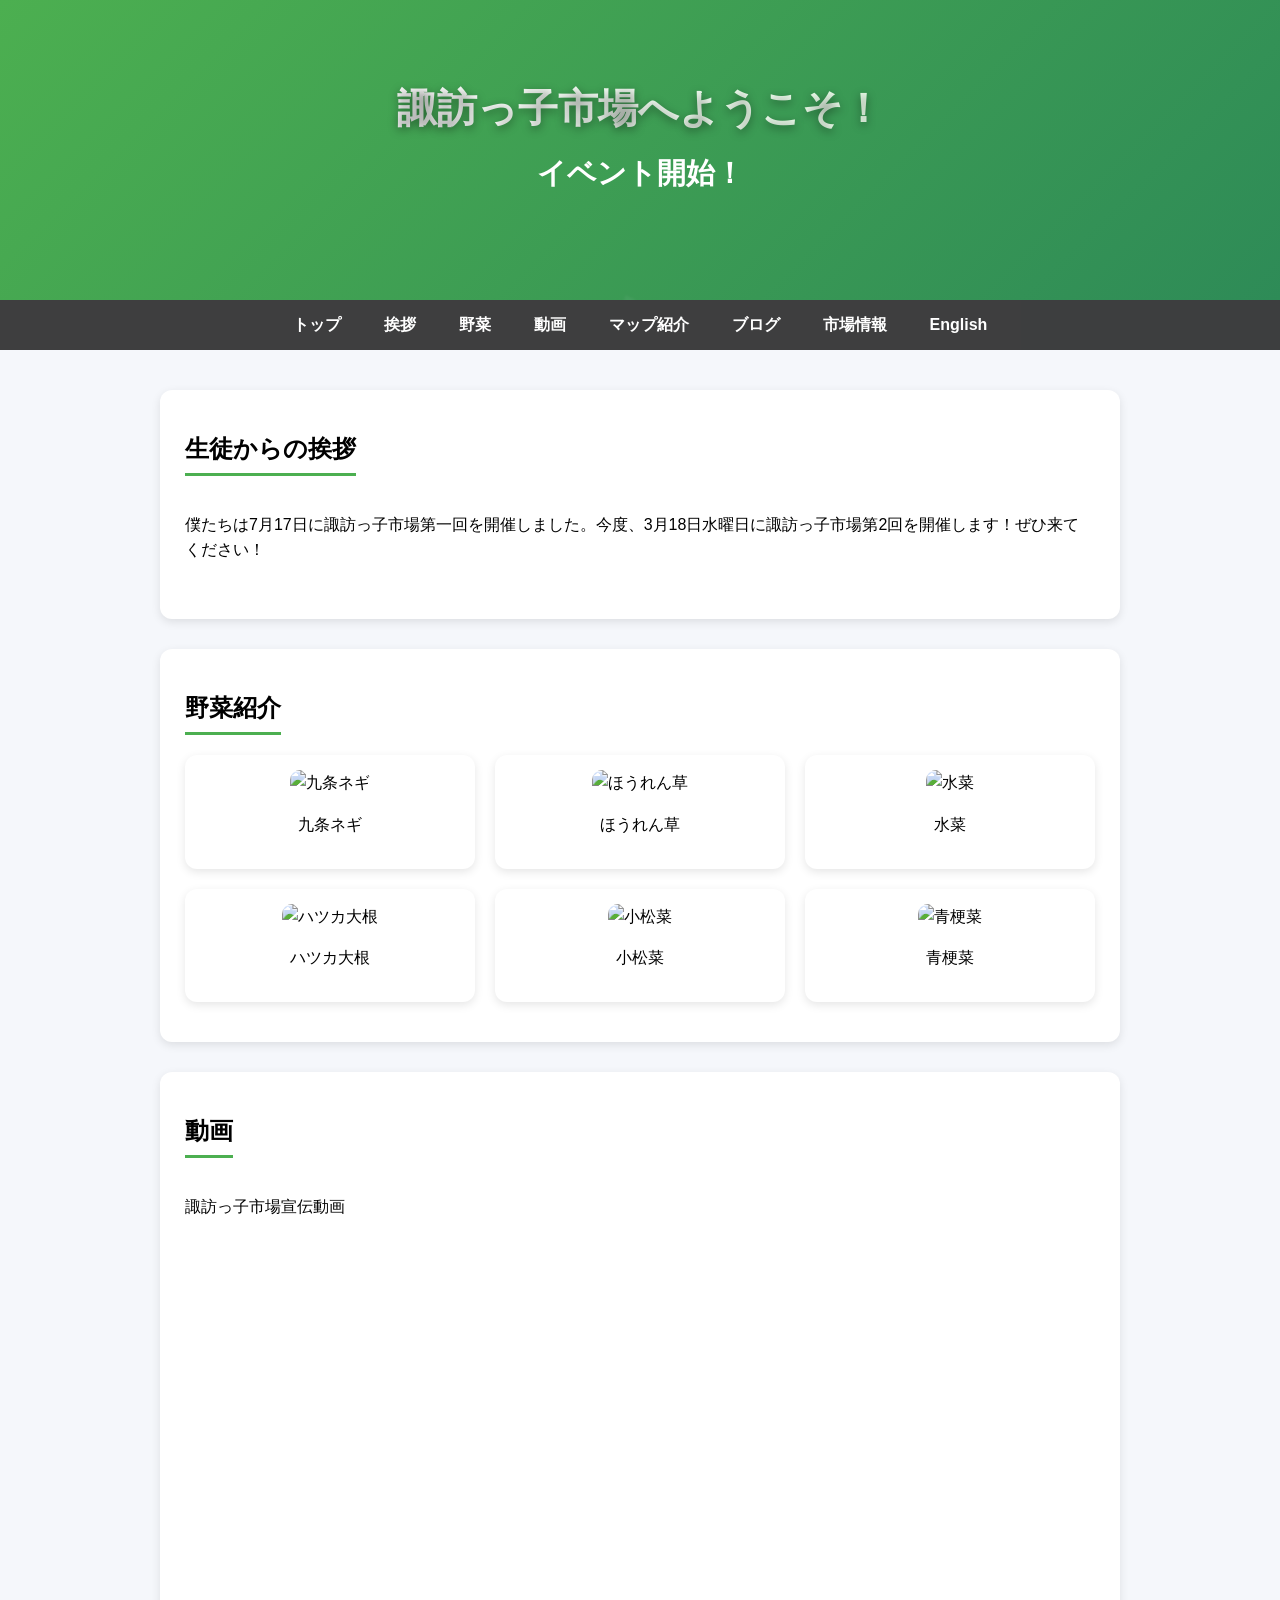
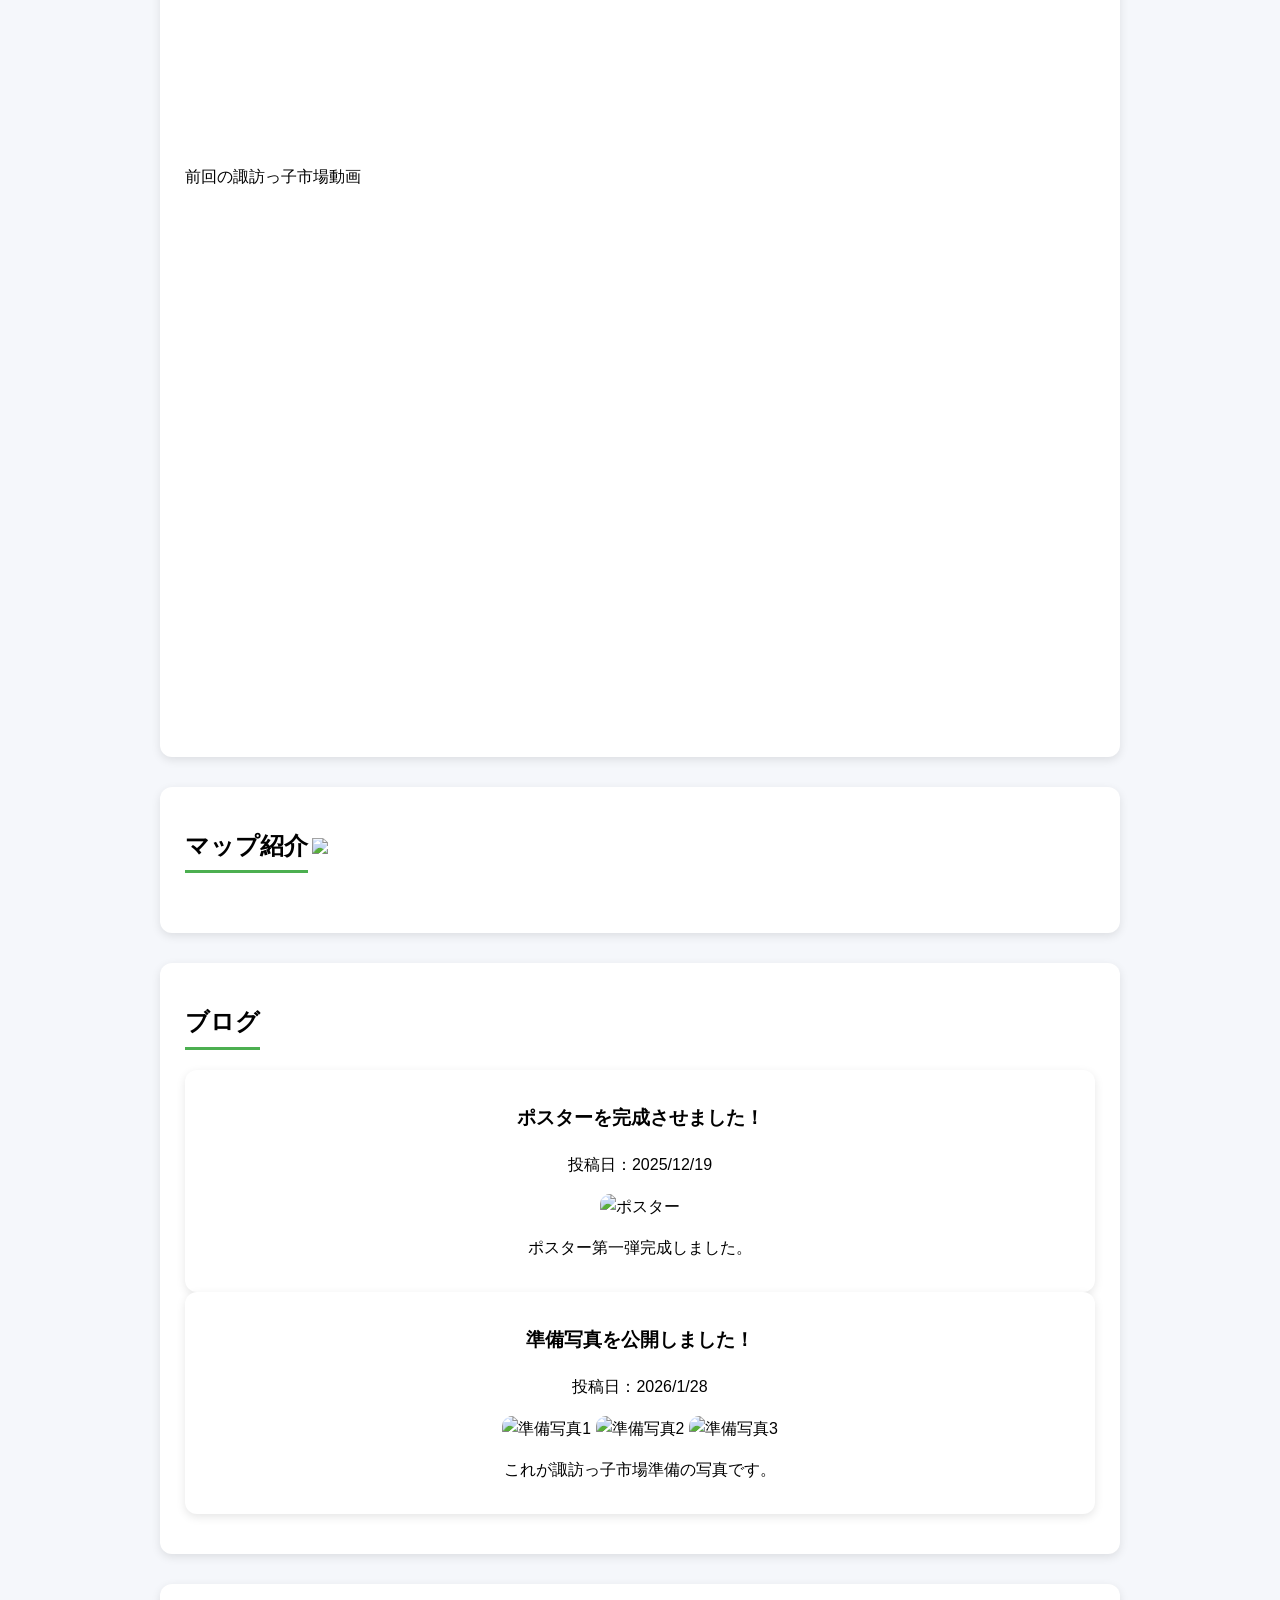
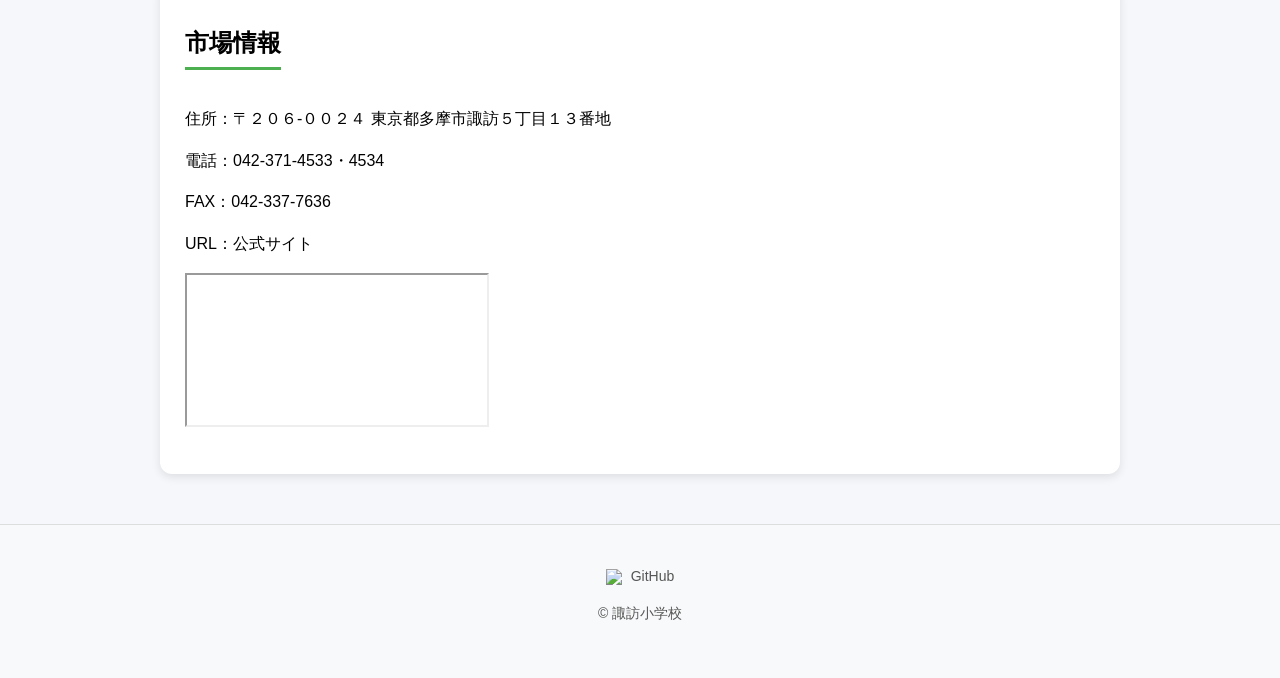
==== index.html @ 0ce379c4 "Update index.html" ====
<!DOCTYPE html>
<html lang="ja">
<head>
    <meta charset="UTF-8">
    <title>諏訪っ子市場</title>
    <meta name="viewport" content="width=device-width, initial-scale=1">
    <link rel="stylesheet" href="style.css">
    <link rel="icon" href="/favicon-v2.ico?v=2">
</head>
<body>

<noscript>
    <style>
        noscript .js-block {
            position: fixed;
            inset: 0;
            background: linear-gradient(135deg,#f8fbff,#eaf3ff);
            display: flex;
            align-items: center;
            justify-content: center;
            text-align: center;
            z-index: 9999;
            overflow: hidden;
            font-family: sans-serif;
        }
        noscript .js-bg {
            position: absolute;
            width: 700px;
            opacity: 0.08;
            transform: rotate(-25deg);
            top: -120px;
            left: -120px;
        }
        noscript .js-bg2 {
            position: absolute;
            width: 700px;
            opacity: 0.08;
            transform: rotate(25deg);
            bottom: -120px;
            right: -120px;
        }
        noscript .js-card {
            background: white;
            padding: 40px 50px;
            border-radius: 16px;
            box-shadow: 0 20px 40px rgba(0,0,0,0.15);
            max-width: 500px;
        }
        noscript h1 {
            margin-top: 0;
            font-size: 32px;
        }
        noscript p {
            font-size: 18px;
            line-height: 1.6;
        }
    </style>
    <div class="js-block">
        <img class="js-bg" src="https://schit.net/tama/essuwa/wysiwyg/image/download/1/3123/big">
        <img class="js-bg2" src="https://schit.net/tama/essuwa/wysiwyg/image/download/1/3123/big">
        <div class="js-card">
            <h1>JavaScriptが無効です</h1>
            <p>このサイト（諏訪っ子市場）は<br>JavaScriptを使用して動作しています。</p>
            <p>ブラウザ設定で<br><strong>JavaScriptを有効</strong>にしてからご利用ください。</p>
        </div>
    </div>
</noscript>

<header>
    <!-- 背景ロゴ -->
    <div class="header-bg">
        <img src="https://schit.net/tama/essuwa/wysiwyg/image/download/1/3123/big" class="bg1">
        <img src="https://schit.net/tama/essuwa/wysiwyg/image/download/1/3123/big" class="bg2">
    </div>
    <div class="header-content">
        <h1 class="main-title">諏訪っ子市場へようこそ！</h1>
        <p id="countdown">読み込み中…</p>
        <p id="countdown-message" style="display:none;">イベント開始！</p>
    </div>
</header>

<!-- ナビはheaderの外に置く -->
<nav>
    <ul>
        <li><a href="#top">トップ</a></li>
        <li><a href="#principal">挨拶</a></li>
        <li><a href="#vegetables">野菜</a></li>
        <li><a href="#videos">動画</a></li>
        <li><a href="#map">マップ紹介</a></li>
        <li><a href="#blog">ブログ</a></li>
        <li><a href="#market">市場情報</a></li>
        <li><a href="/Suwakkoitiba/en/">English</a></li>
    </ul>
</nav>

<main id="top">

    <section id="principal">
        <h2>生徒からの挨拶</h2>
        <p>僕たちは7月17日に諏訪っ子市場第一回を開催しました。今度、3月18日水曜日に諏訪っ子市場第2回を開催します！ぜひ来てください！</p>
    </section>

    <section id="vegetables">
        <h2>野菜紹介</h2>
        <div class="grid">
            <div class="card">
                <img class="zoomable" src="https://tsukatte.com/wp-content/uploads/2019/02/kujyo-negi.png" alt="九条ネギ">
                <p>九条ネギ</p>
            </div>
            <div class="card">
                <img class="zoomable" src="https://greenstock40.com/wp-content/uploads/2022/08/%E3%81%BB%E3%81%86%E3%82%8C%E3%82%93%E8%8D%89.png" alt="ほうれん草">
                <p>ほうれん草</p>
            </div>
            <div class="card">
                <img class="zoomable" src="https://tsukatte.com/wp-content/uploads/2019/03/mizuna.png" alt="水菜">
                <p>水菜</p>
            </div>
            <div class="card">
                <img class="zoomable" src="https://tsukatte.com/wp-content/uploads/2019/02/radish.png" alt="ハツカ大根">
                <p>ハツカ大根</p>
            </div>
            <div class="card">
                <img class="zoomable" src="https://tsukatte.com/wp-content/uploads/2019/10/komatsuna.png" alt="小松菜">
                <p>小松菜</p>
            </div>
            <div class="card">
                <img class="zoomable" src="https://tsukatte.com/wp-content/uploads/2019/09/bok-choy.png" alt="青梗菜">
                <p>青梗菜</p>
            </div>
        </div>
    </section>

    <section id="videos">
        <h2>動画</h2>
        <div class="video-section">
            <div class="video-item">
                <p class="video-title">諏訪っ子市場宣伝動画</p>
                <div class="video-wrapper">
                    <iframe src="https://drive.google.com/file/d/1O6jb8_4c7oYOK8btVlGbDTq4zI1fxHzB/preview" allowfullscreen></iframe>
                </div>
            </div>
        </div>
        <div class="video-section">
            <div class="video-item">
                <p class="video-title">前回の諏訪っ子市場動画</p>
                <div class="video-wrapper">
                    <iframe src="https://drive.google.com/file/d/1dW7gxfPq0x7khFmk5VjCpM-e4pO4EuHS/preview" allowfullscreen></iframe>
                </div>
            </div>
        </div>
    </section>

    <section id="map">
        <h2>マップ紹介</h2>
        <img src="IMG_0517.jpeg" class="zoomable" width="800">
    </section>

    <section id="blog">
        <h2>ブログ</h2>

        <article class="post">
            <h3>ポスターを完成させました！</h3>
            <p class="date">投稿日：<span class="post-date" data-date="2025-12-19"></span></p>
            <img src="images/IMG_0522.png" alt="ポスター" class="zoomable">
            <p>ポスター第一弾完成しました。</p>
        </article>

        <article class="post">
            <h3>準備写真を公開しました！</h3>
            <p class="date">投稿日：<span class="post-date" data-date="2026-01-28"></span></p>
            <div class="blog-images">
                <img src="images/IMG_0415.jpeg" alt="準備写真1" class="zoomable">
                <img src="IMG_0418.jpeg" alt="準備写真2" class="zoomable">
                <img src="IMG_0422.jpeg" alt="準備写真3" class="zoomable">
            </div>
            <p>これが諏訪っ子市場準備の写真です。</p>
        </article>
    </section>

    <section id="market">
        <h2>市場情報</h2>
        <p>住所：〒２０６-００２４ 東京都多摩市諏訪５丁目１３番地</p>
        <p>電話：042-371-4533・4534</p>
        <p>FAX：042-337-7636</p>
        <p>URL：<a href="https://schit.net/tama/essuwa/" target="_blank">公式サイト</a></p>
        <iframe src="https://www.google.com/maps/embed?pb=!1m18!1m12!1m3!1d3241.3034097277396!2d139.45202591516456!3d35.62038198022634!2m3!1f0!2f0!3f0!3m2!1i1024!2i768!4f13.1!3m3!1m2!1s0x6018fb5b627ef825%3A0x53387caf317e9b8d!2z44CSMjA2LTAwMjQg5p2x5Lqs6YO95rW35biC5p2x5Lqs6YO95rW3!5e0!3m2!1sja!2sjp!4v1700000000000!5m2!1sja!2sjp" allowfullscreen></iframe>
    </section>

</main>

<footer>
    <a href="https://github.com/Ryouse1/Suwakkoitiba" target="_blank">
        <img src="https://github.githubassets.com/images/modules/logos_page/GitHub-Mark.png" class="github-icon"> GitHub
    </a>
    <p class="copyright">© 諏訪小学校</p>
</footer>

<!-- 画像モーダル -->
<div id="imgModal" class="modal">
    <div class="modal-inner">
        <span class="close">&times;</span> <!-- バツボタン：最前面 -->
        <img id="modalImg" class="modal-content"> <!-- 画像：背面 -->
    </div>
</div>

<script src="script.js"></script>
</body>
</html>
---- style.css ----
/* ===== 基本 ===== */
html {
    scroll-behavior: smooth;
}
body {
    font-family: Arial, sans-serif;
    margin: 0;
    background: #f5f7fb;
    line-height: 1.6;
    overflow-x: hidden;
}
a {
    text-decoration: none;
    color: inherit;
}
* {
    box-sizing: border-box;
    transition: color .25s ease, background-color .25s ease, transform .3s ease, box-shadow .3s ease;
}

/* ===== ヘッダー ===== */
header {
    position: relative;
    height: 320px;
    background: linear-gradient(135deg,#4CAF50,#2e8b57);
    color: white;
    overflow: hidden;
    border-radius: 0;
}

/* 背景ロゴ */
.header-bg {
    position: absolute;
    inset: 0;
    z-index: 0;
    pointer-events: none;
}
.header-bg img {
    position: absolute;
    width: 900px;
    opacity: 0.05;
    filter: blur(1px);
}
.bg1 {
    transform: rotate(-25deg);
    top: -200px;
    left: -200px;
    animation: bgMove1 18s ease-in-out infinite;
}
.bg2 {
    transform: rotate(25deg);
    bottom: -200px;
    right: -200px;
    animation: bgMove2 22s ease-in-out infinite;
}
@keyframes bgMove1 {
    0% { transform: rotate(-25deg) translateY(0); }
    50% { transform: rotate(-25deg) translateY(40px); }
    100% { transform: rotate(-25deg) translateY(0); }
}
@keyframes bgMove2 {
    0% { transform: rotate(25deg) translateY(0); }
    50% { transform: rotate(25deg) translateY(-40px); }
    100% { transform: rotate(25deg) translateY(0); }
}

/* ===== ヘッダー文字 ===== */
.header-content {
    position: absolute;
    top: 50%;
    left: 50%;
    transform: translate(-50%, -50%);
    text-align: center;
    z-index: 2;
}
.main-title {
    margin: 0;
    font-size: 42px;
    font-weight: bold;
    background: linear-gradient(90deg,#ffffff,#eaffea);
    -webkit-background-clip: text;
    -webkit-text-fill-color: transparent;
    text-shadow: 0 3px 10px rgba(0,0,0,0.4);
}
#countdown,
#countdown-message {
    margin-top: 10px;
    font-size: 22px;
    font-weight: bold;
}

/* ===== ナビ（ヘッダー下 + sticky） ===== */
nav {
    position: sticky;
    top: 0; /* スクロールで画面上に固定 */
    width: 100%;
    background: rgba(0,0,0,0.75);
    padding: 12px 0;
    z-index: 2000;
    transform: translateY(-30px);
    opacity: 0;
    animation: navSlide 0.8s forwards;
    animation-delay: 0.5s;
}
@keyframes navSlide {
    to { transform: translateY(0); opacity: 1; }
}
nav ul {
    display: flex;
    justify-content: center;
    gap: 15px;
    margin: 0;
    padding: 0;
    list-style: none;
}
nav a {
    color: white;
    font-weight: bold;
    padding: 8px 14px;
    border-radius: 6px;
}
nav a:hover {
    background: rgba(255,255,255,0.2);
    transform: translateY(-2px);
}

/* ===== メイン ===== */
main {
    padding: 20px;
    max-width: 1000px;
    margin: auto;
    margin-top: 20px;
    position: relative;
    z-index: 5;
}

/* ===== セクション ===== */
section {
    padding: 40px 25px;
    margin-bottom: 30px;
    background: white;
    border-radius: 12px;
    box-shadow: 0 3px 10px rgba(0,0,0,0.1);
}
section h2 {
    margin-top: 0;
    border-bottom: 3px solid #4CAF50;
    display: inline-block;
    padding-bottom: 5px;
}

/* ===== グリッド ===== */
.grid {
    display: flex;
    flex-wrap: wrap;
    gap: 20px;
}

/* ===== カード ===== */
.card,
.post {
    flex: 1 1 calc(33% - 20px);
    min-width: 250px;
    padding: 15px;
    background: white;
    border-radius: 12px;
    box-shadow: 0 3px 10px rgba(0,0,0,0.1);
    text-align: center;
}
.card:hover,
.post:hover {
    transform: translateY(-6px);
    box-shadow: 0 10px 22px rgba(0,0,0,0.15);
}

/* ===== 画像 ===== */
.card img,
.post img {
    width: 100%;
    max-width: 600px;
    border-radius: 10px;
    cursor: pointer;
}

/* ===== 動画 ===== */
.video-wrapper {
    position: relative;
    width: 100%;
    padding-top: 56.25%;
}
.video-wrapper iframe {
    position: absolute;
    top: 0;
    left: 0;
    width: 100%;
    height: 100%;
    border: 0;
    border-radius: 12px;
}

/* ===== フッター ===== */
footer {
    background: #f8f9fa;
    padding: 40px 20px;
    border-top: 1px solid #ddd;
    font-size: 14px;
    text-align: center;
    color: #555;
}
.github-icon {
    width: 20px;
    vertical-align: middle;
    margin-right: 5px;
}

/* ===== モーダル ===== */
.modal {
    position: fixed;
    inset: 0;
    background: rgba(0,0,0,0.85);
    display: none;
    align-items: center;
    justify-content: center;
    padding: 20px;
    z-index: 3000;
}
.modal.show {
    display: flex;
}
.modal-inner {
    position: relative;
    max-width: 95%;
    max-height: 95%;
}
.modal-content {
    max-width: 90vw;
    max-height: 85vh;
    border-radius: 12px;
}
.close {
    position: absolute;
    top: -15px;
    right: -15px;
    background: rgba(0,0,0,0.6);
    border-radius: 50%;
    width: 40px;
    height: 40px;
    display: flex;
    align-items: center;
    justify-content: center;
    font-size: 22px;
    cursor: pointer;
    color: white;
}

/* ===== レスポンシブ ===== */
@media(max-width: 768px) {
    nav { top: 0; }
    .grid { flex-direction: column; }
    .card, .post { flex: 1 1 100%; }
    section { padding: 30px 15px; }
    header { height: 250px; }
    .main-title { font-size: 30px; }
}
@media(max-width: 480px) {
    nav { top: 0; }
    header { height: 200px; }
    .main-title { font-size: 24px; }
    #countdown { font-size: 18px; }
}
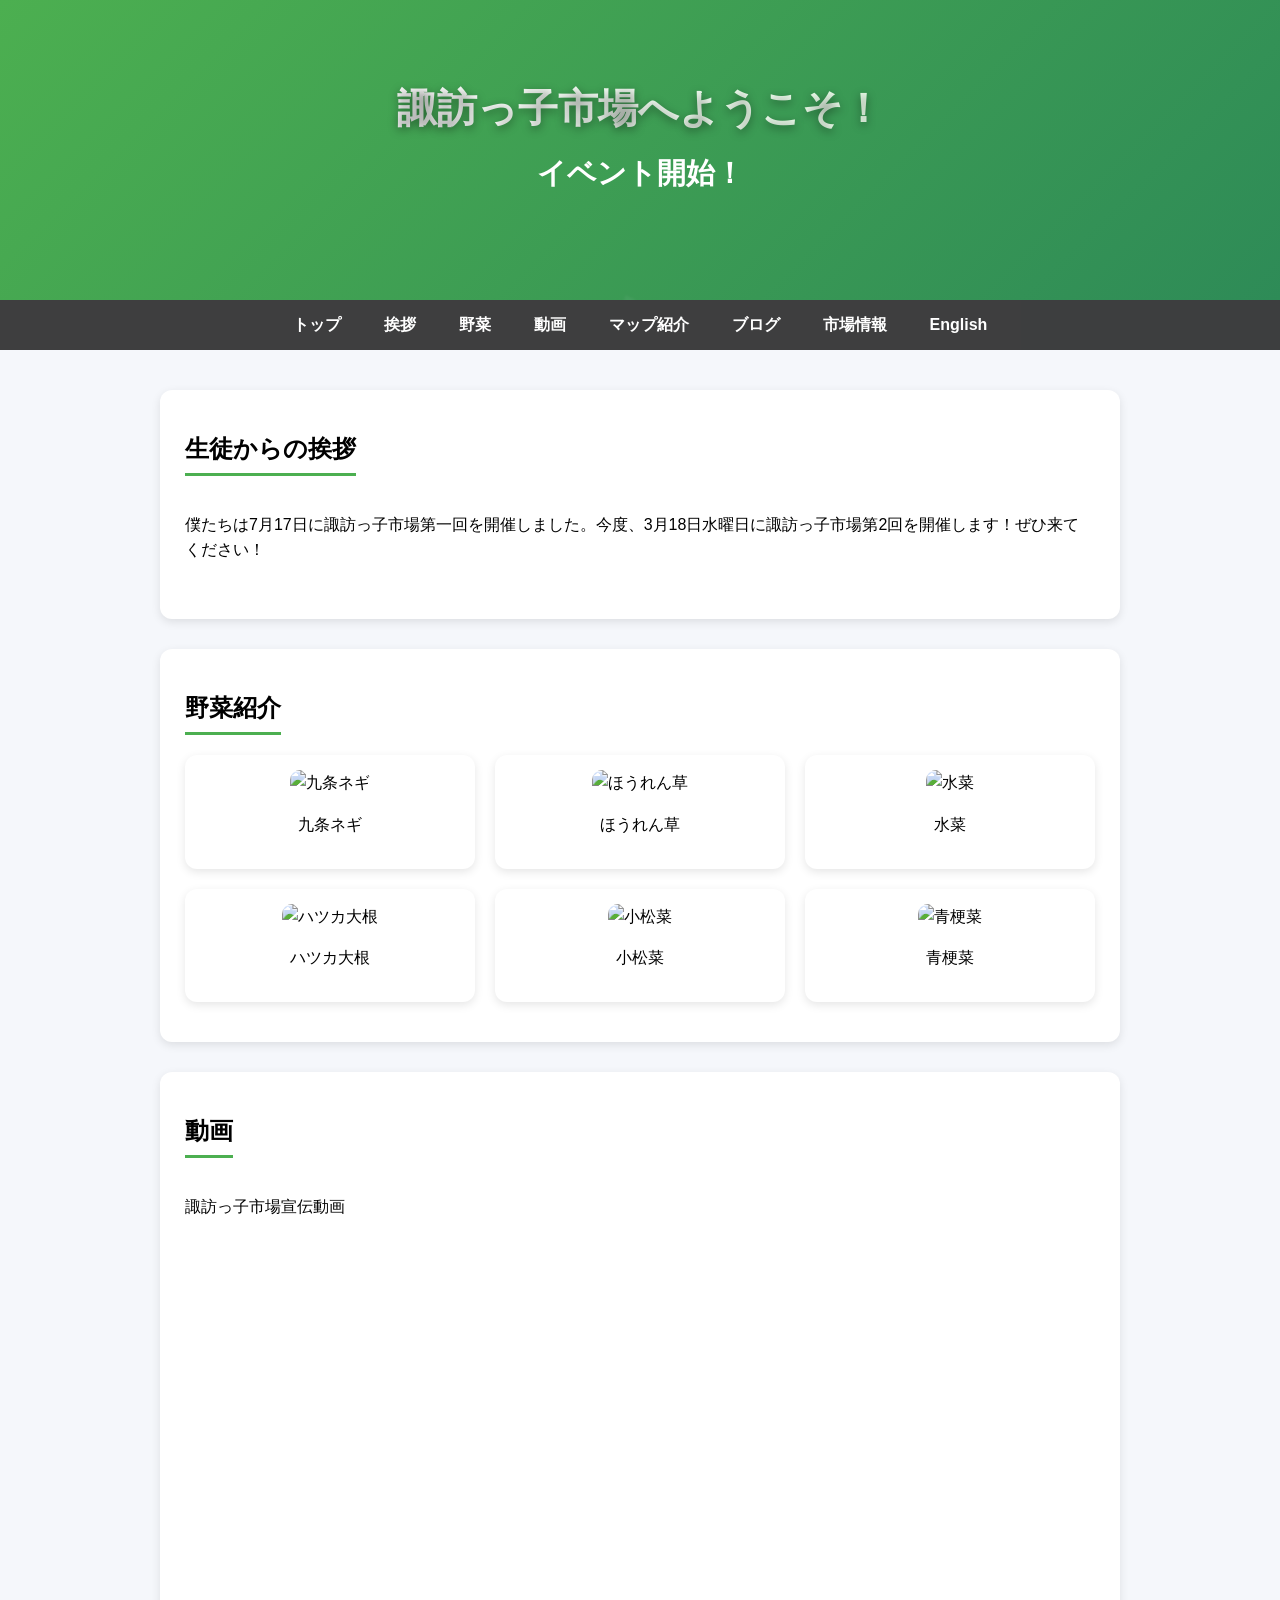
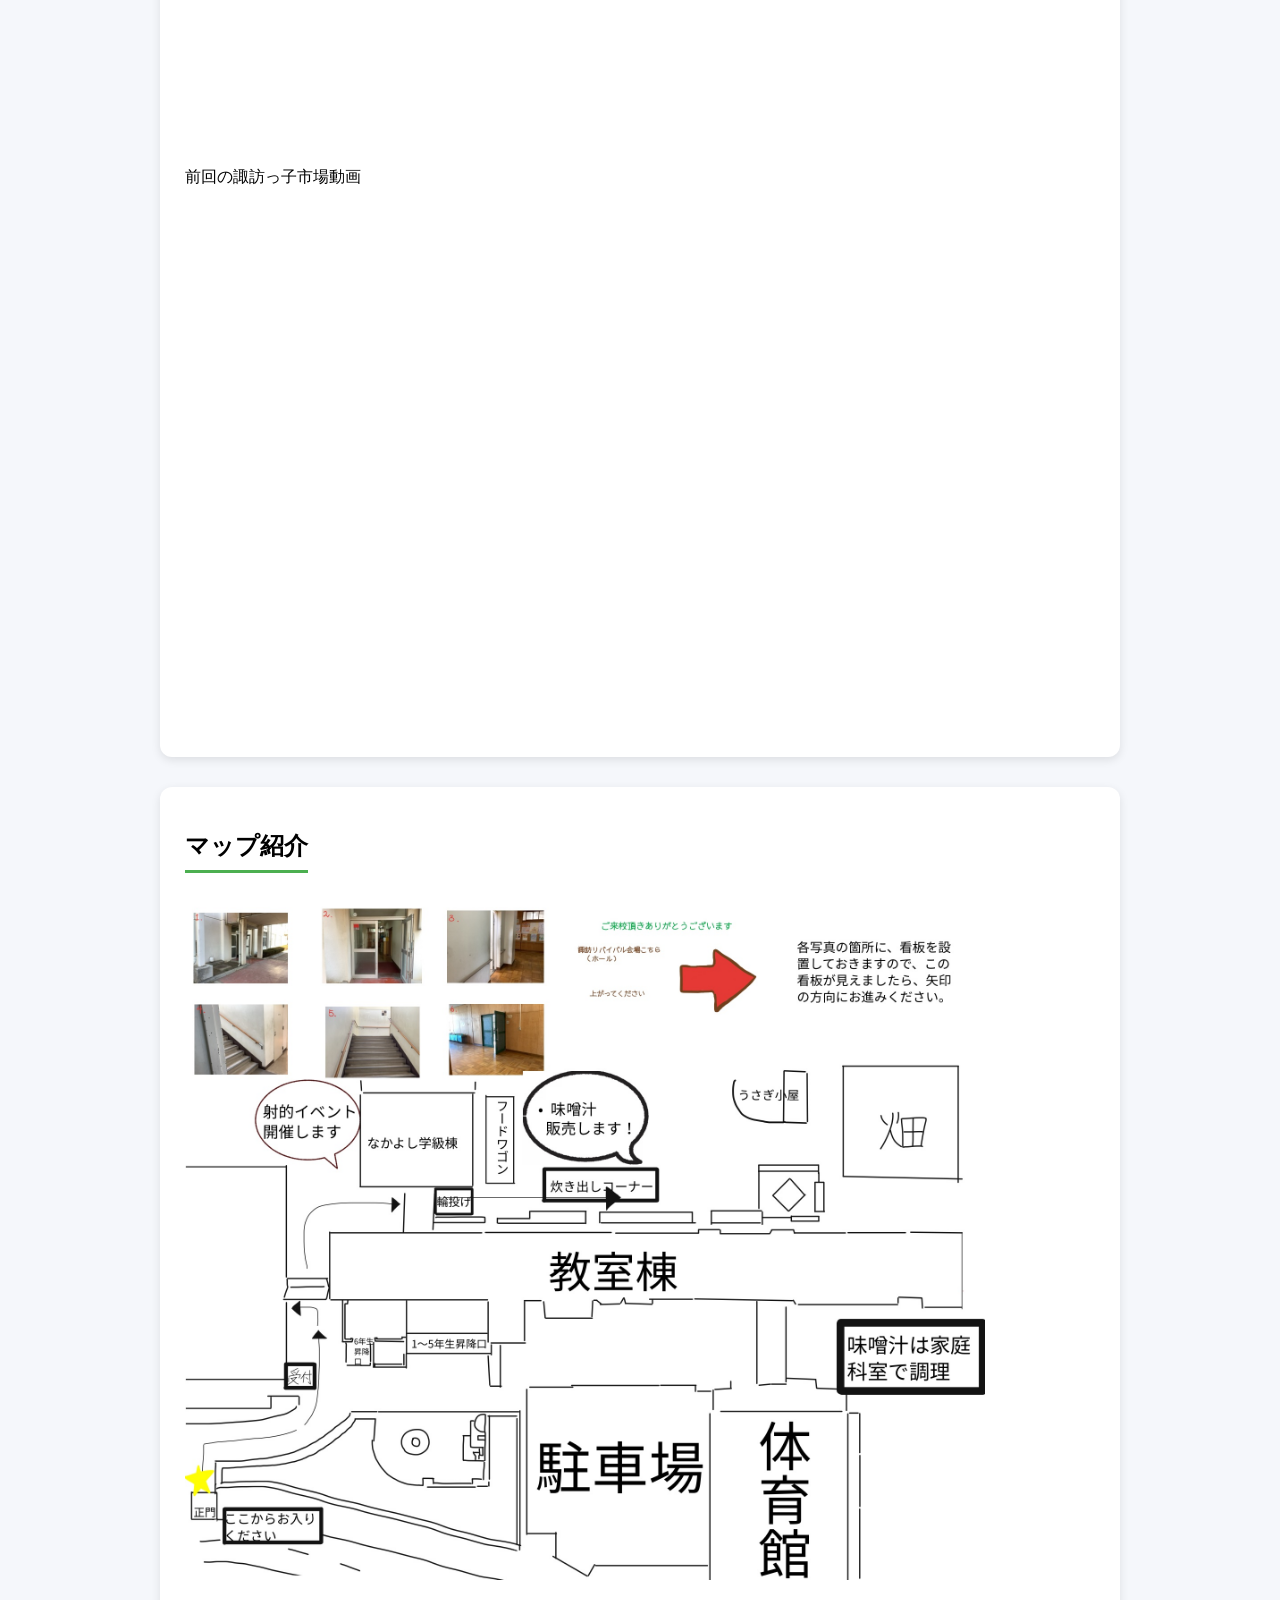
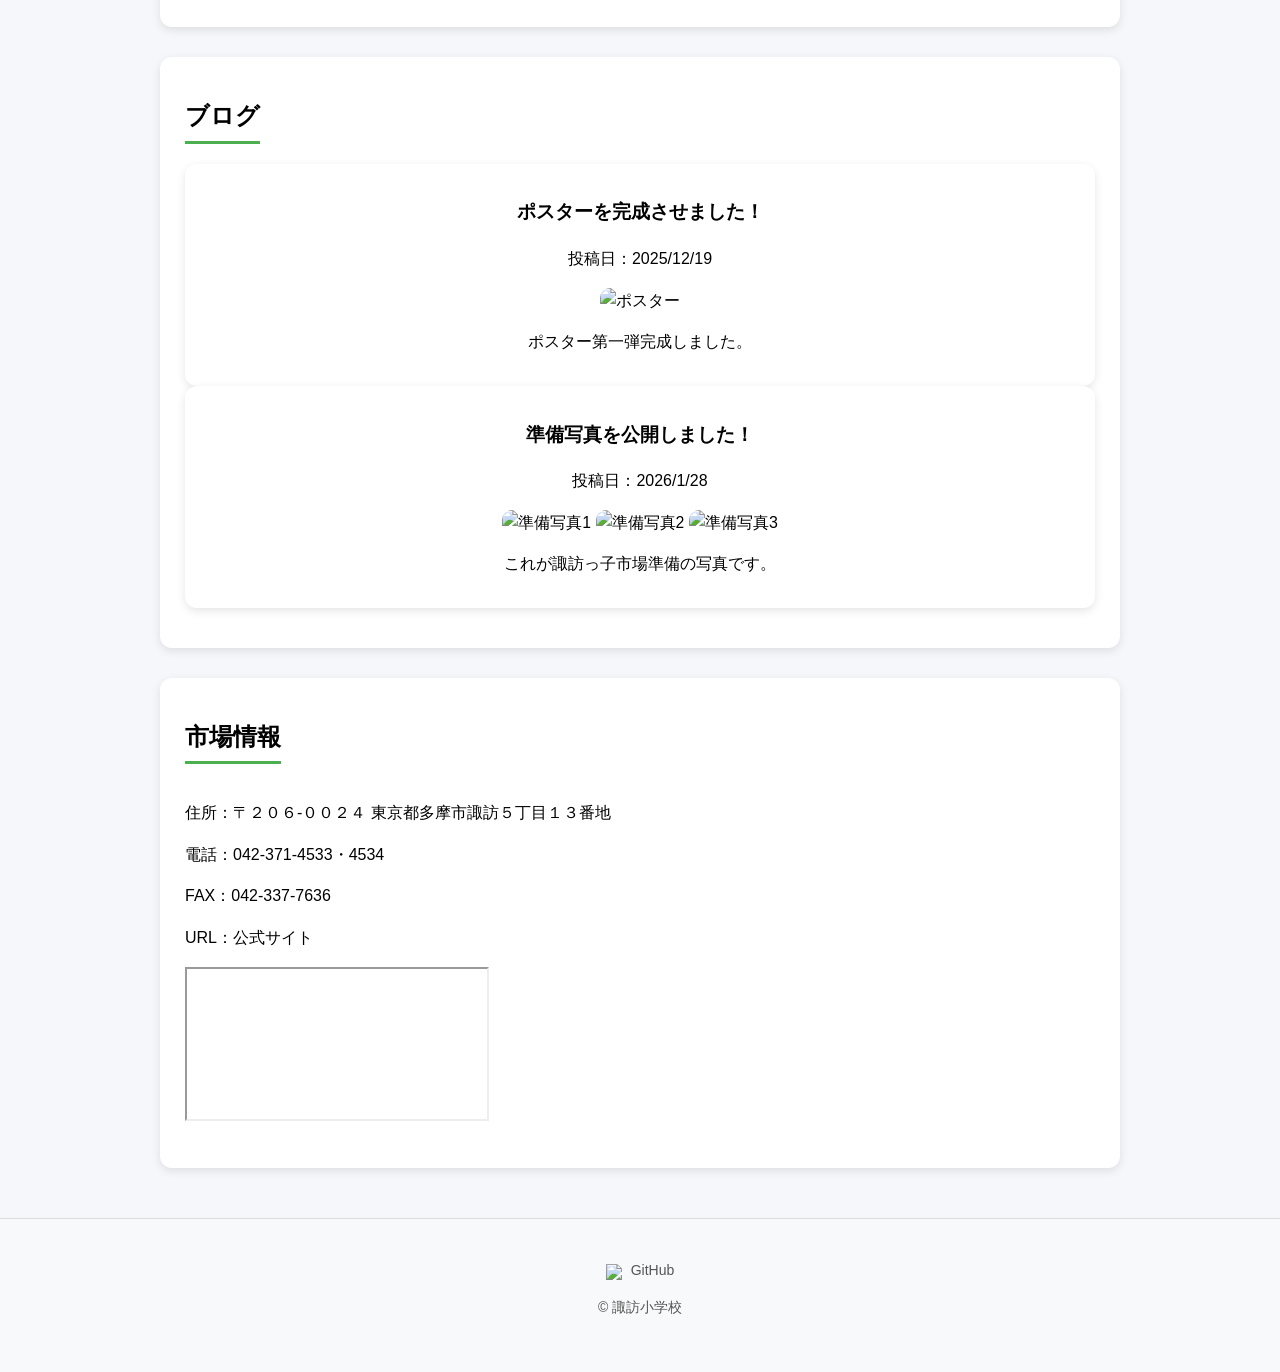
==== commit 6c2c6498: "Update index.html" ====
--- a/index.html
+++ b/index.html
@@ -152,7 +152,7 @@
 
     <section id="map">
         <h2>マップ紹介</h2>
-        <img src="IMG_0517.jpeg" class="zoomable" width="800">
+        <img src="images/IMG_0585.jpeg" class="zoomable" width="800">
     </section>
 
     <section id="blog">
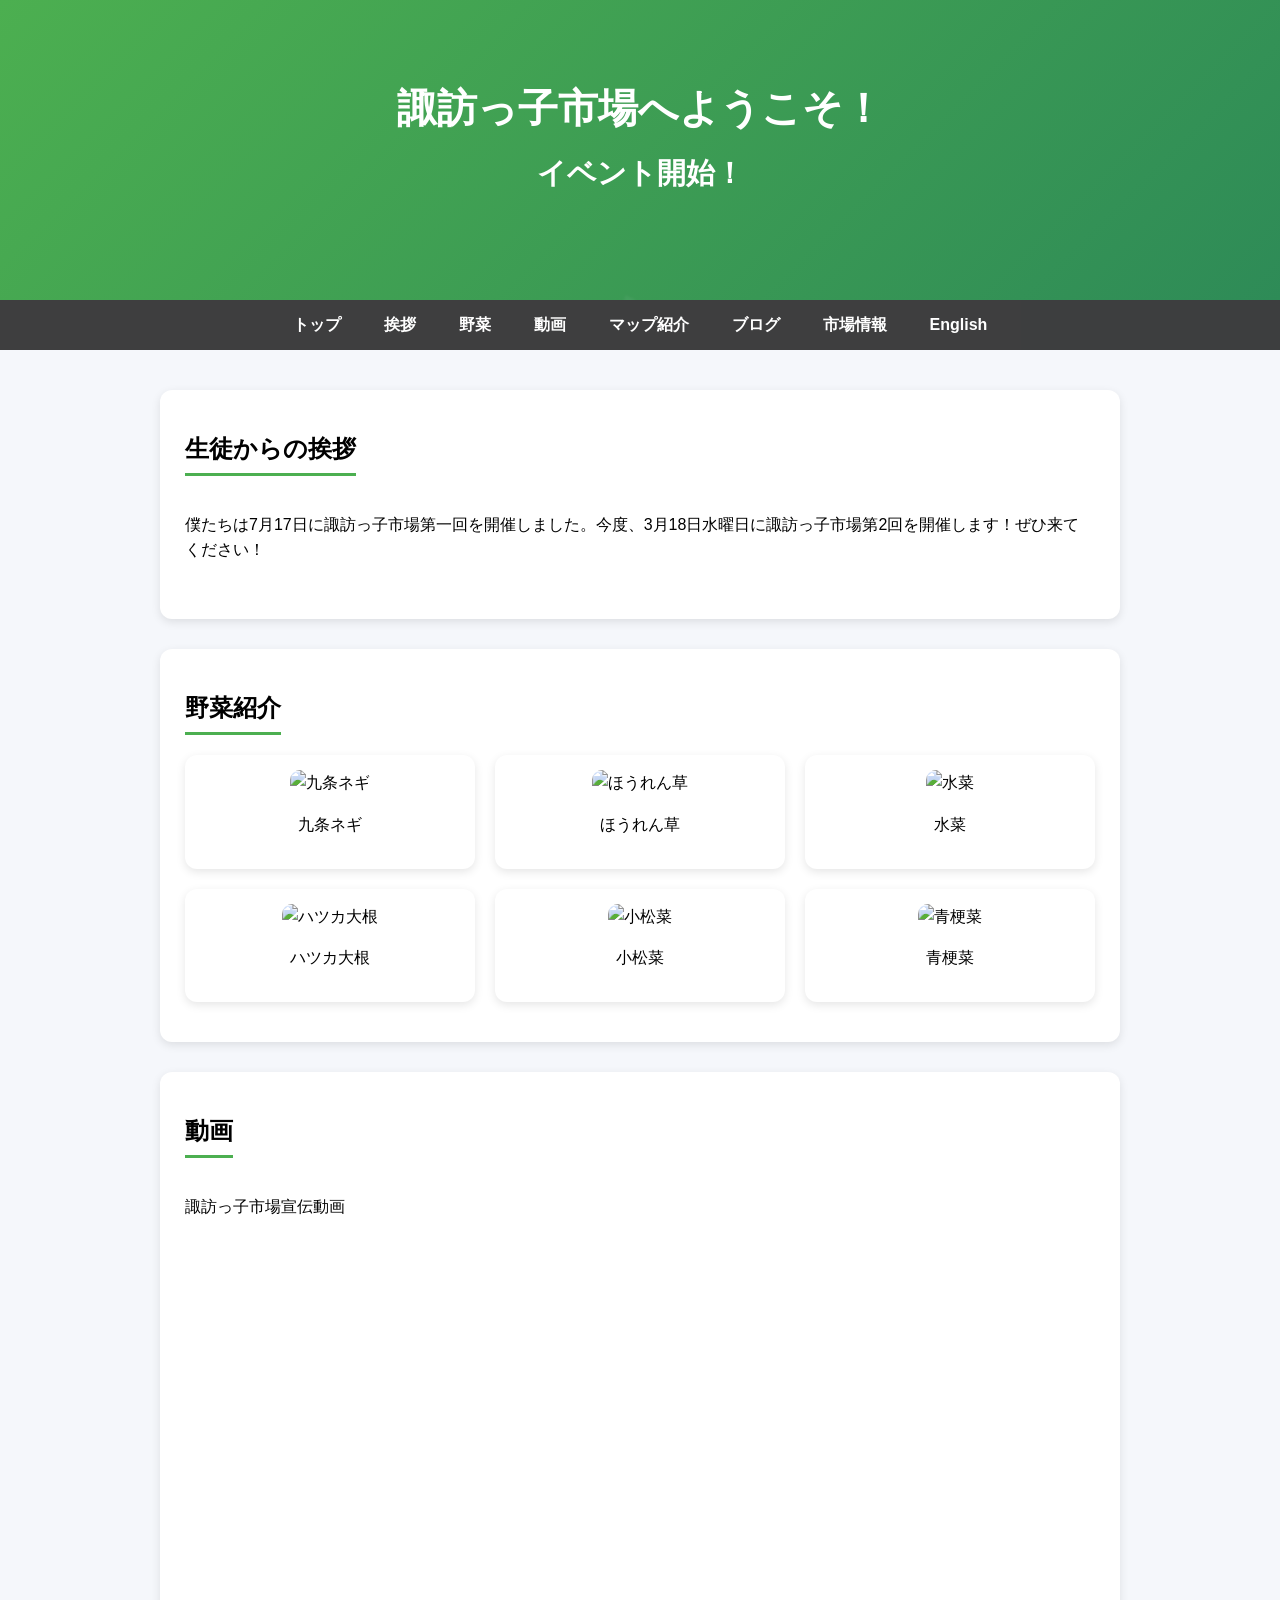
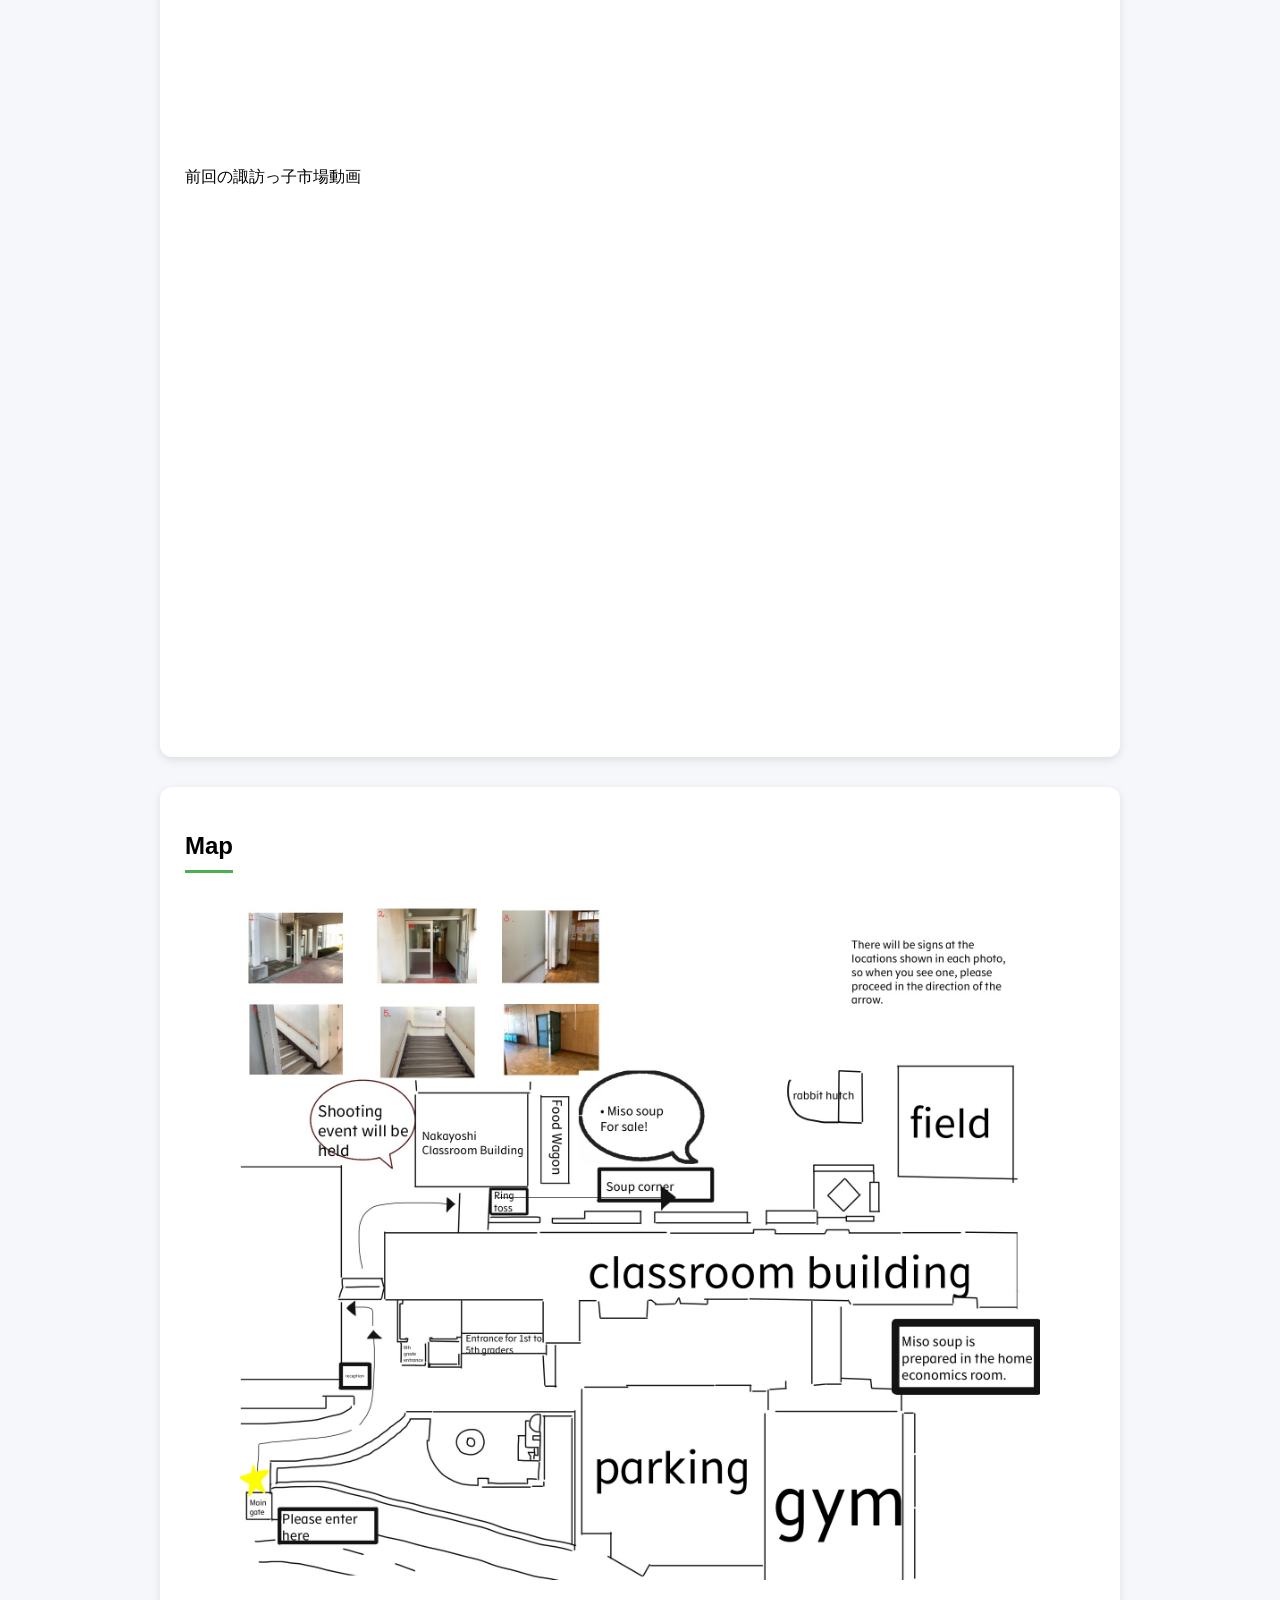
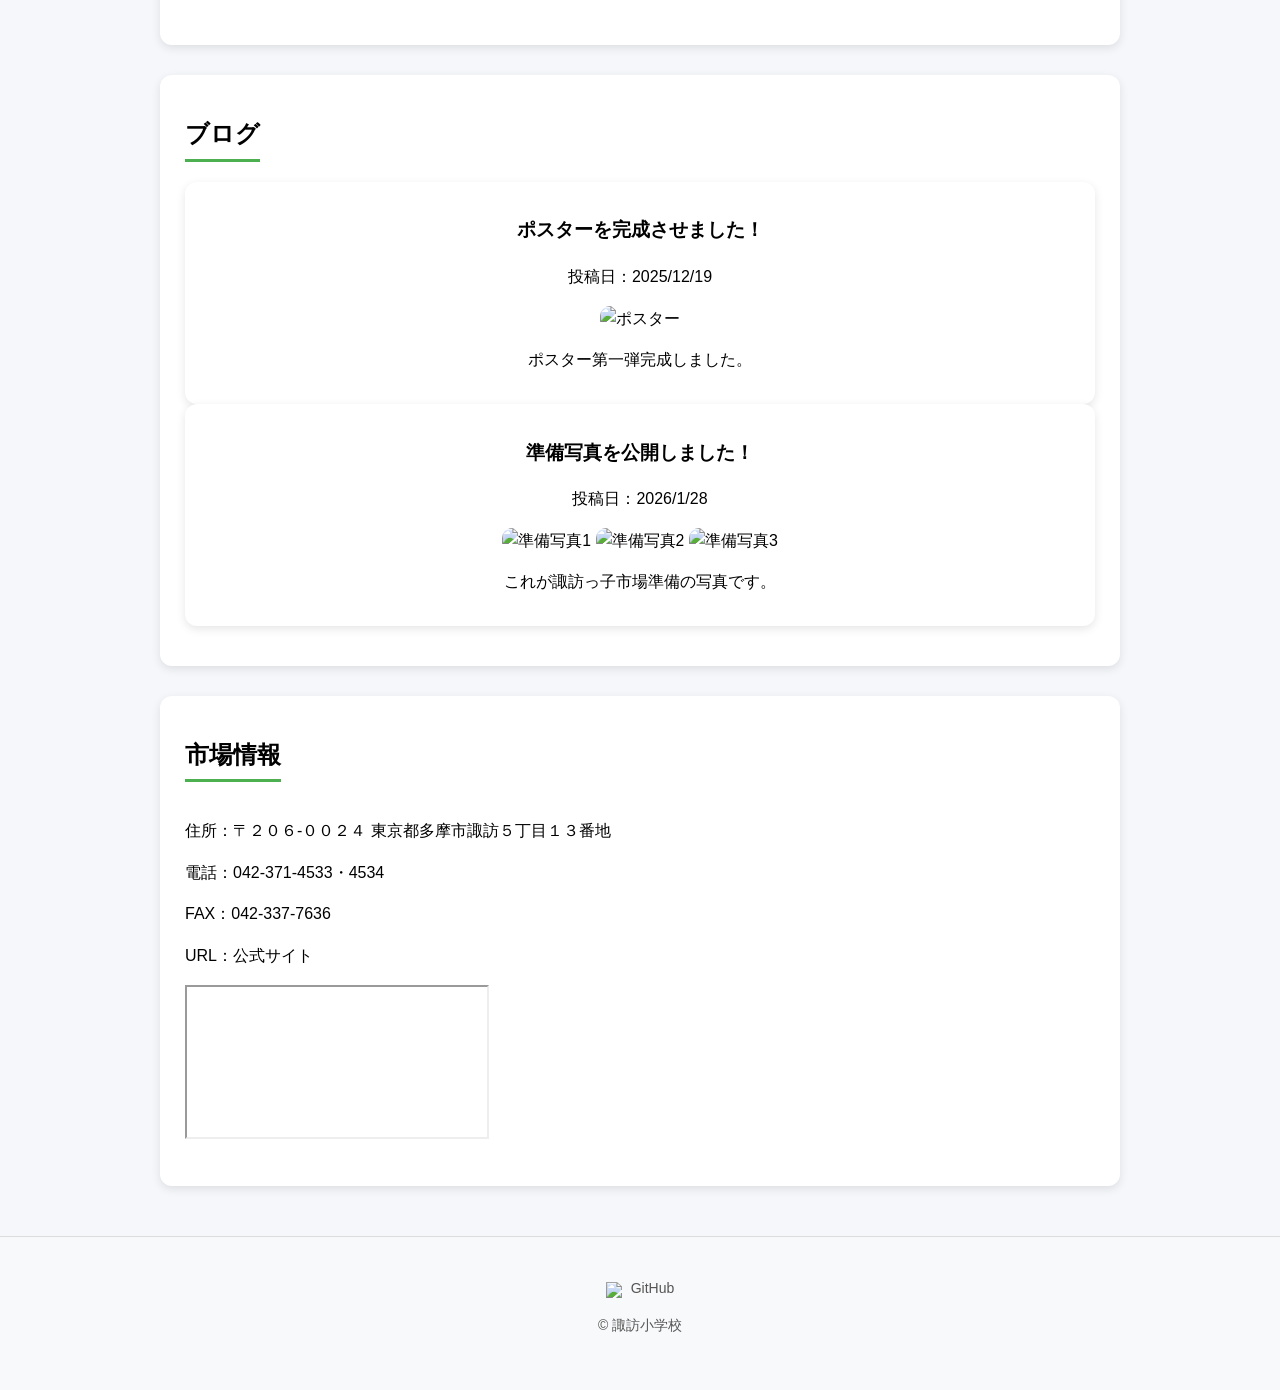
==== commit 8ae4c209: "Update index.html" ====
--- a/index.html
+++ b/index.html
@@ -151,9 +151,9 @@
     </section>
 
     <section id="map">
-        <h2>マップ紹介</h2>
-        <img src="images/IMG_0585.jpeg" class="zoomable" width="800">
-    </section>
+       <h2>Map</h2>
+       <img src="../images/IMG_0587.jpeg" class="zoomable map-img">
+  　 </section>
 
     <section id="blog">
         <h2>ブログ</h2>
--- a/style.css
+++ b/style.css
@@ -77,10 +77,7 @@
     margin: 0;
     font-size: 42px;
     font-weight: bold;
-    background: linear-gradient(90deg,#ffffff,#eaffea);
-    -webkit-background-clip: text;
-    -webkit-text-fill-color: transparent;
-    text-shadow: 0 3px 10px rgba(0,0,0,0.4);
+    color: white;
 }
 #countdown,
 #countdown-message {
@@ -180,6 +177,13 @@
     max-width: 600px;
     border-radius: 10px;
     cursor: pointer;
+}
+.map-img{
+    width:100%;
+    max-width:800px;
+    display:block;
+    margin:auto;
+    border-radius:12px;
 }
 
 /* ===== 動画 ===== */
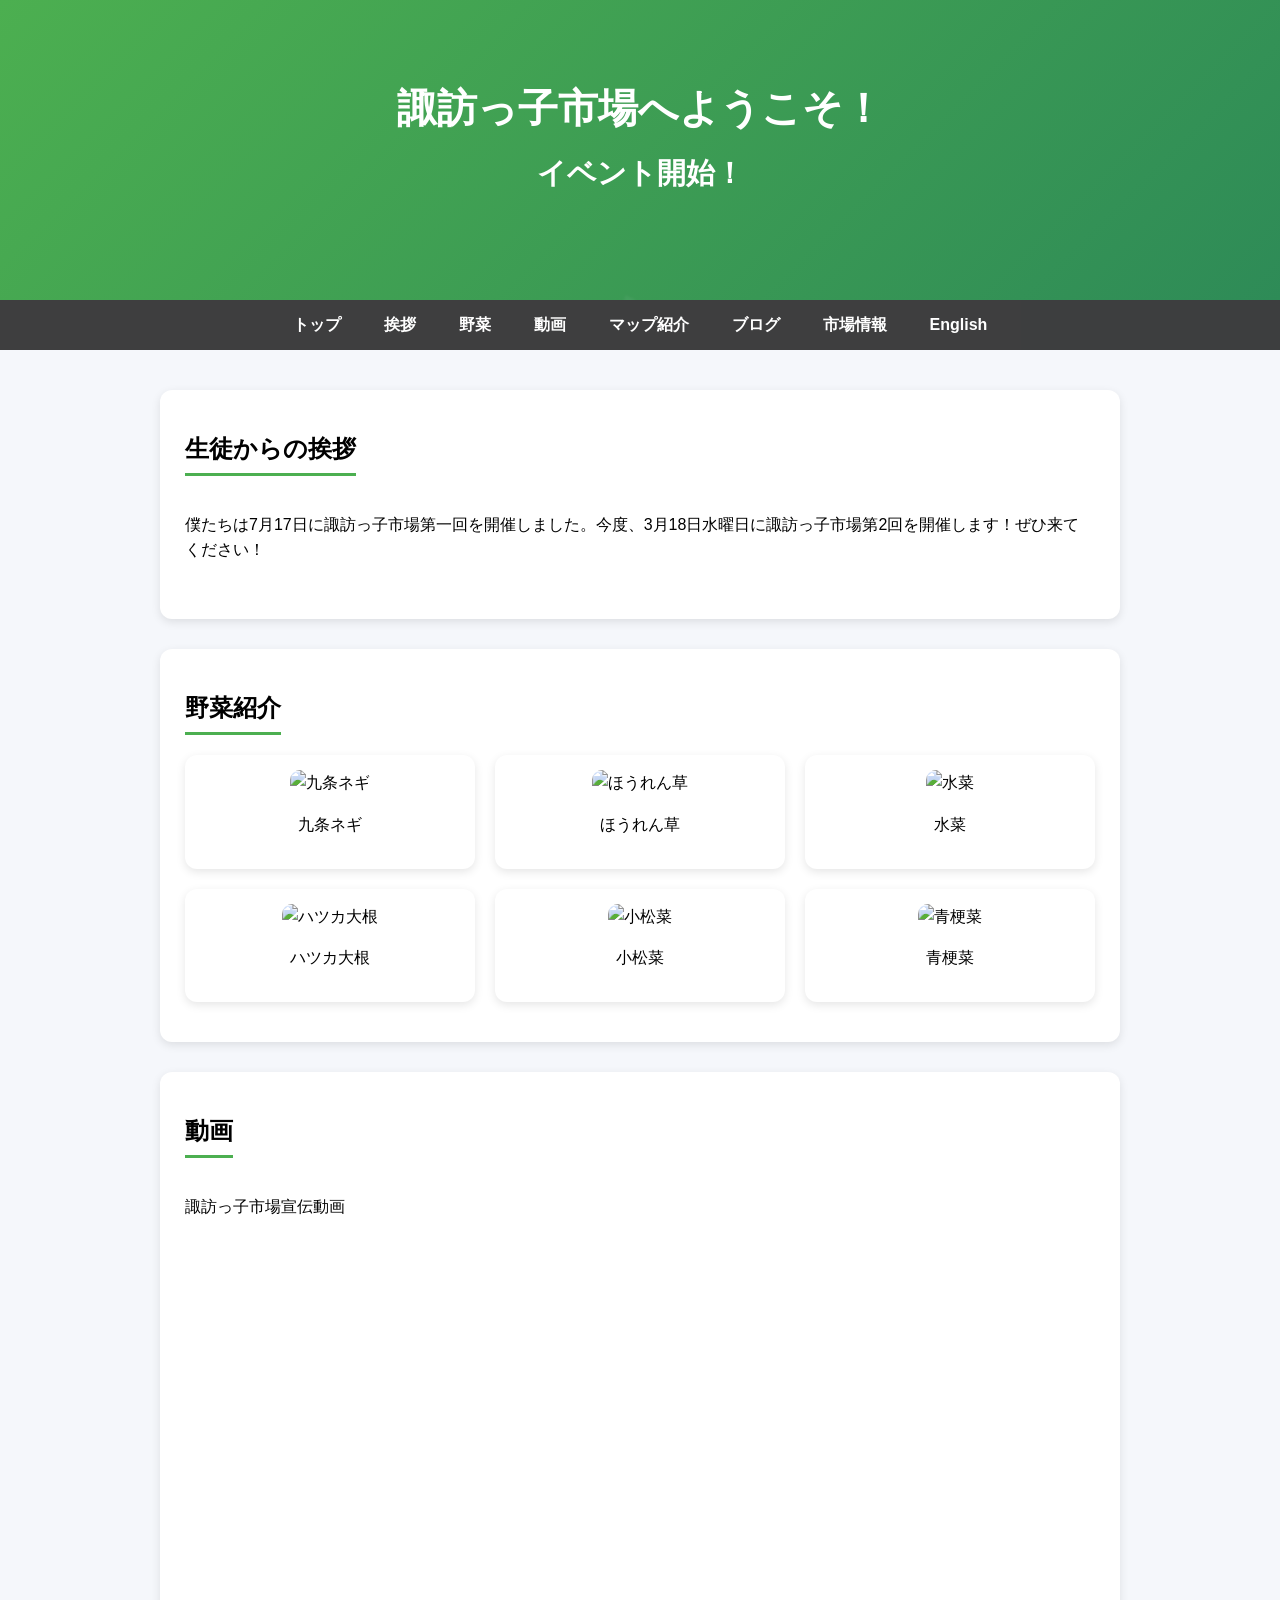
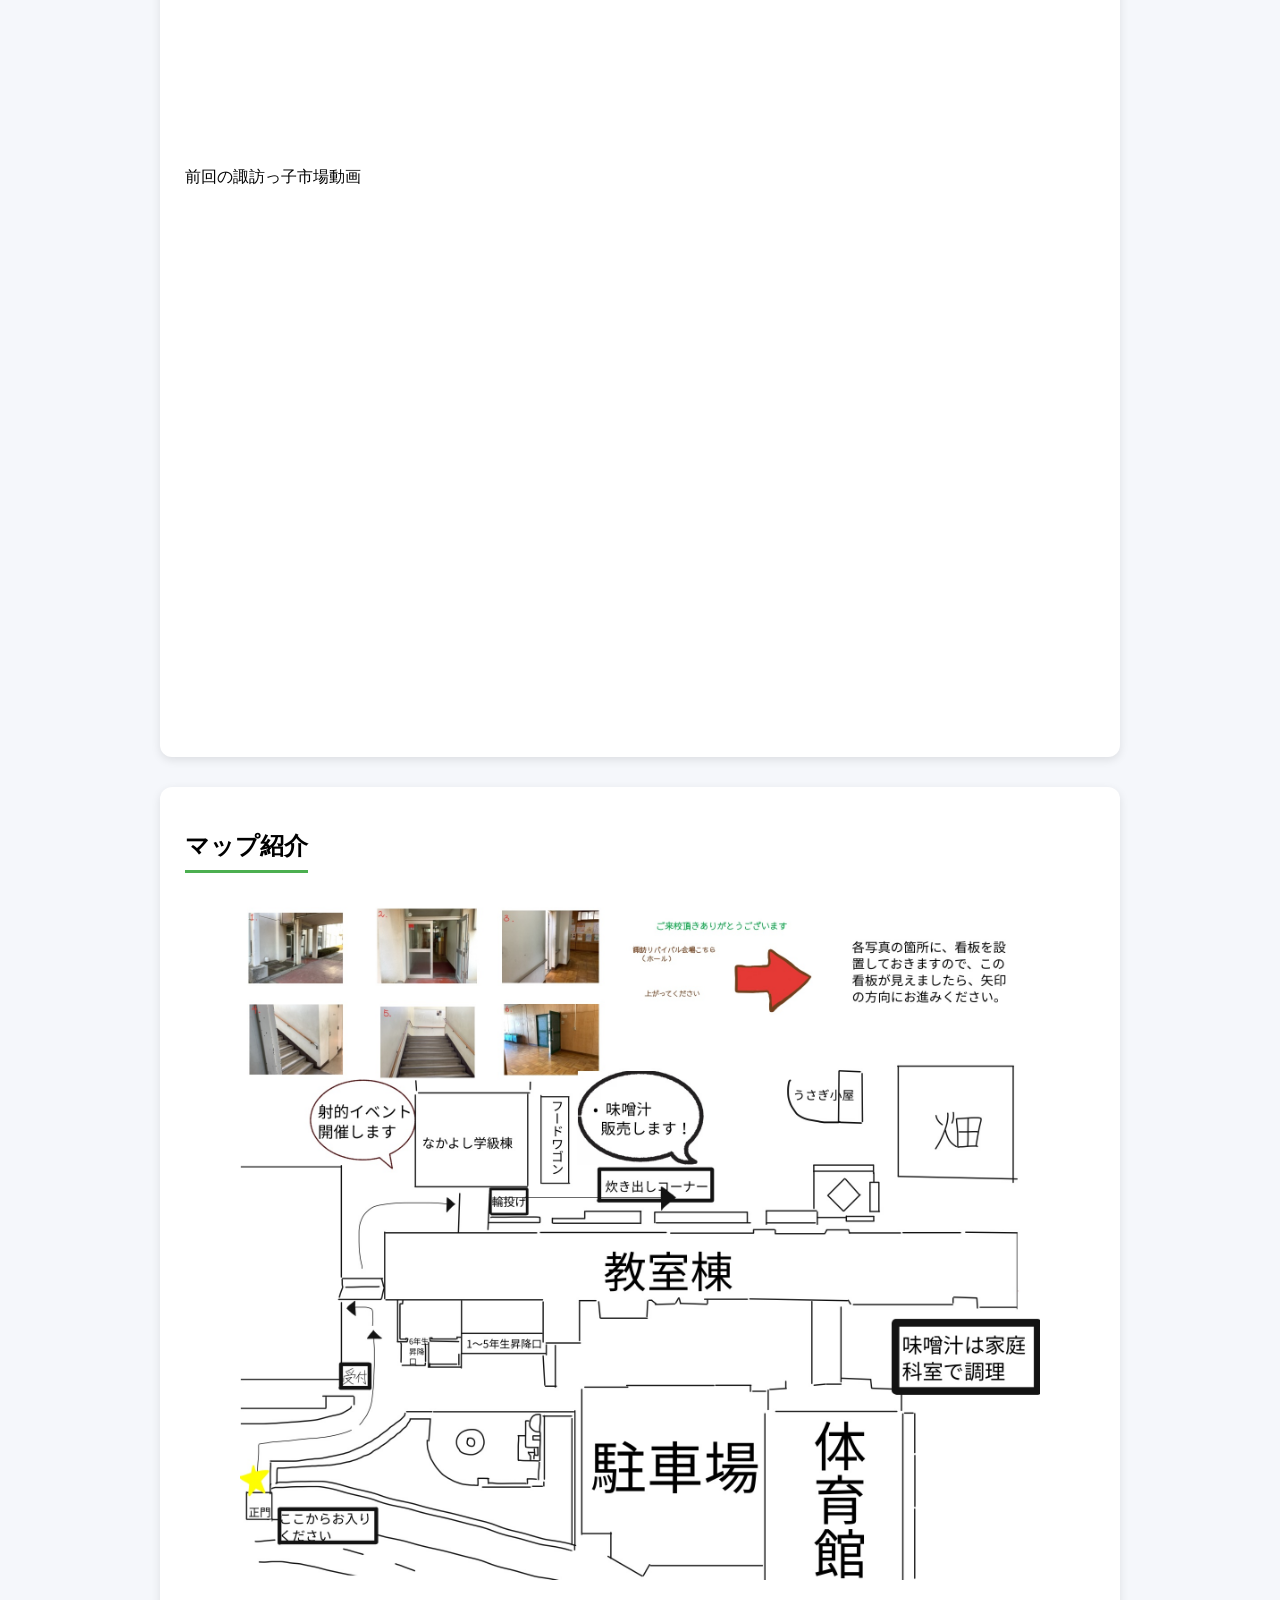
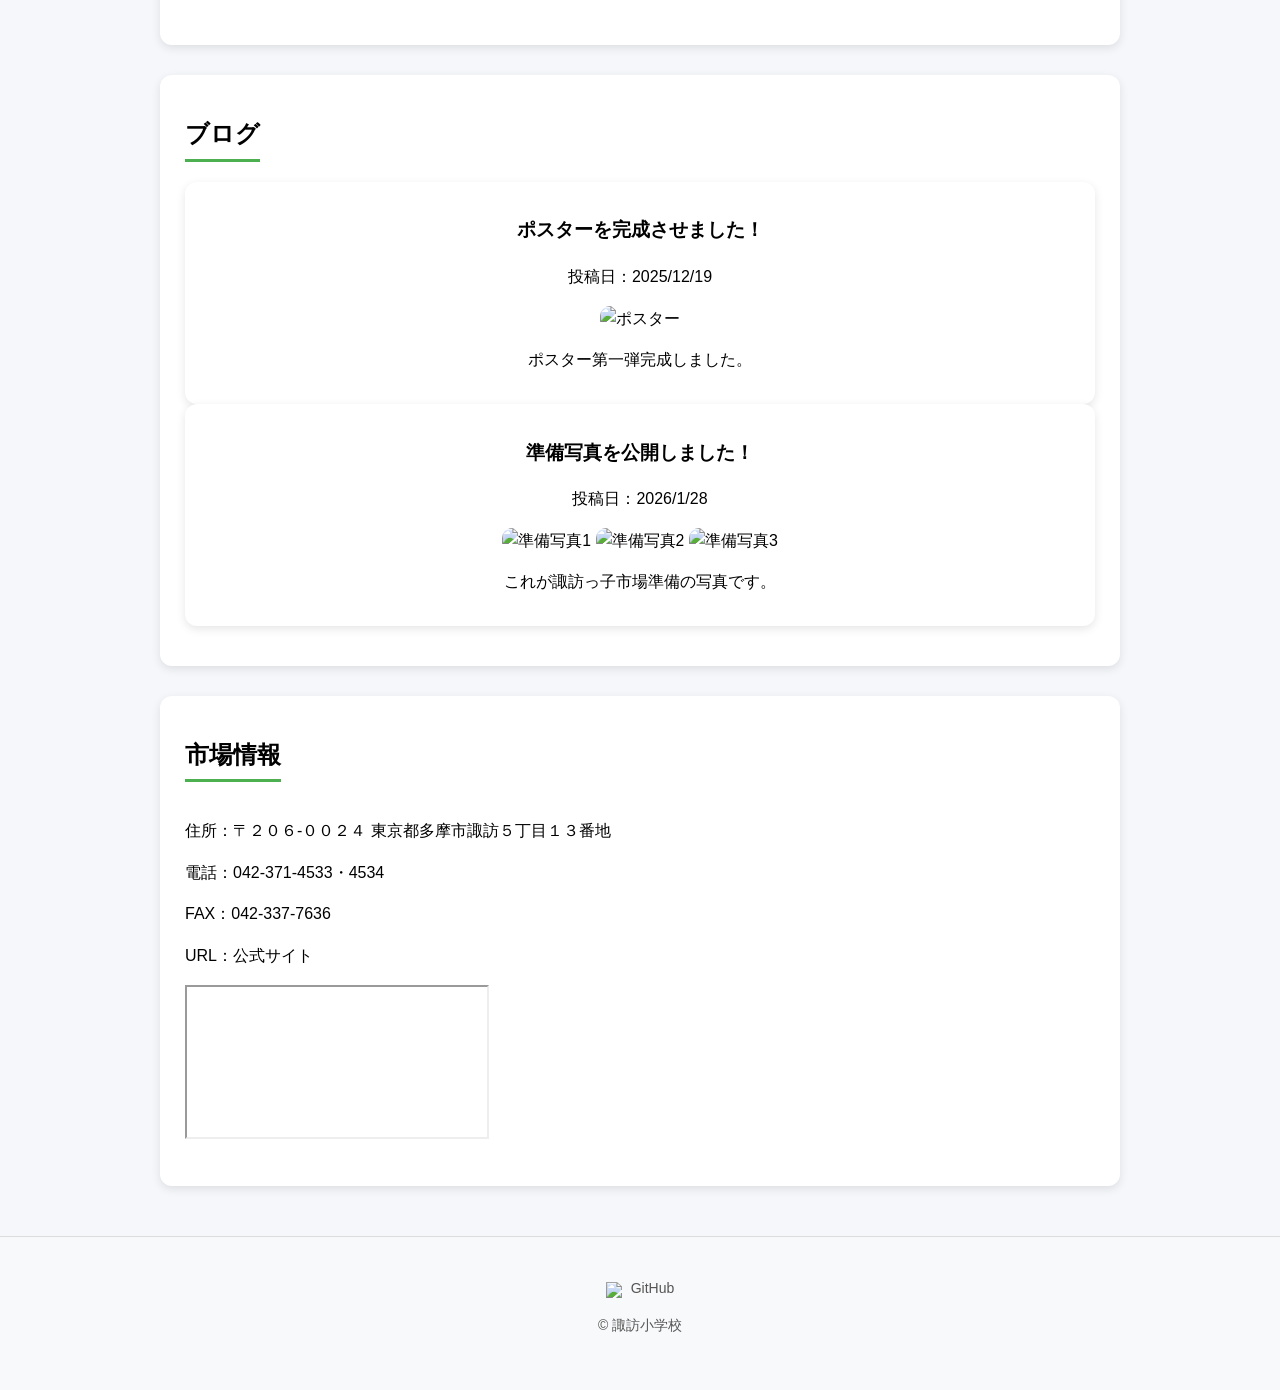
==== commit 0acd71e7: "Update index.html" ====
--- a/index.html
+++ b/index.html
@@ -151,8 +151,8 @@
     </section>
 
     <section id="map">
-       <h2>Map</h2>
-       <img src="../images/IMG_0587.jpeg" class="zoomable map-img">
+       <h2>マップ紹介</h2>
+       <img src="/images/IMG_0585.jpeg" class="zoomable map-img">
   　 </section>
 
     <section id="blog">
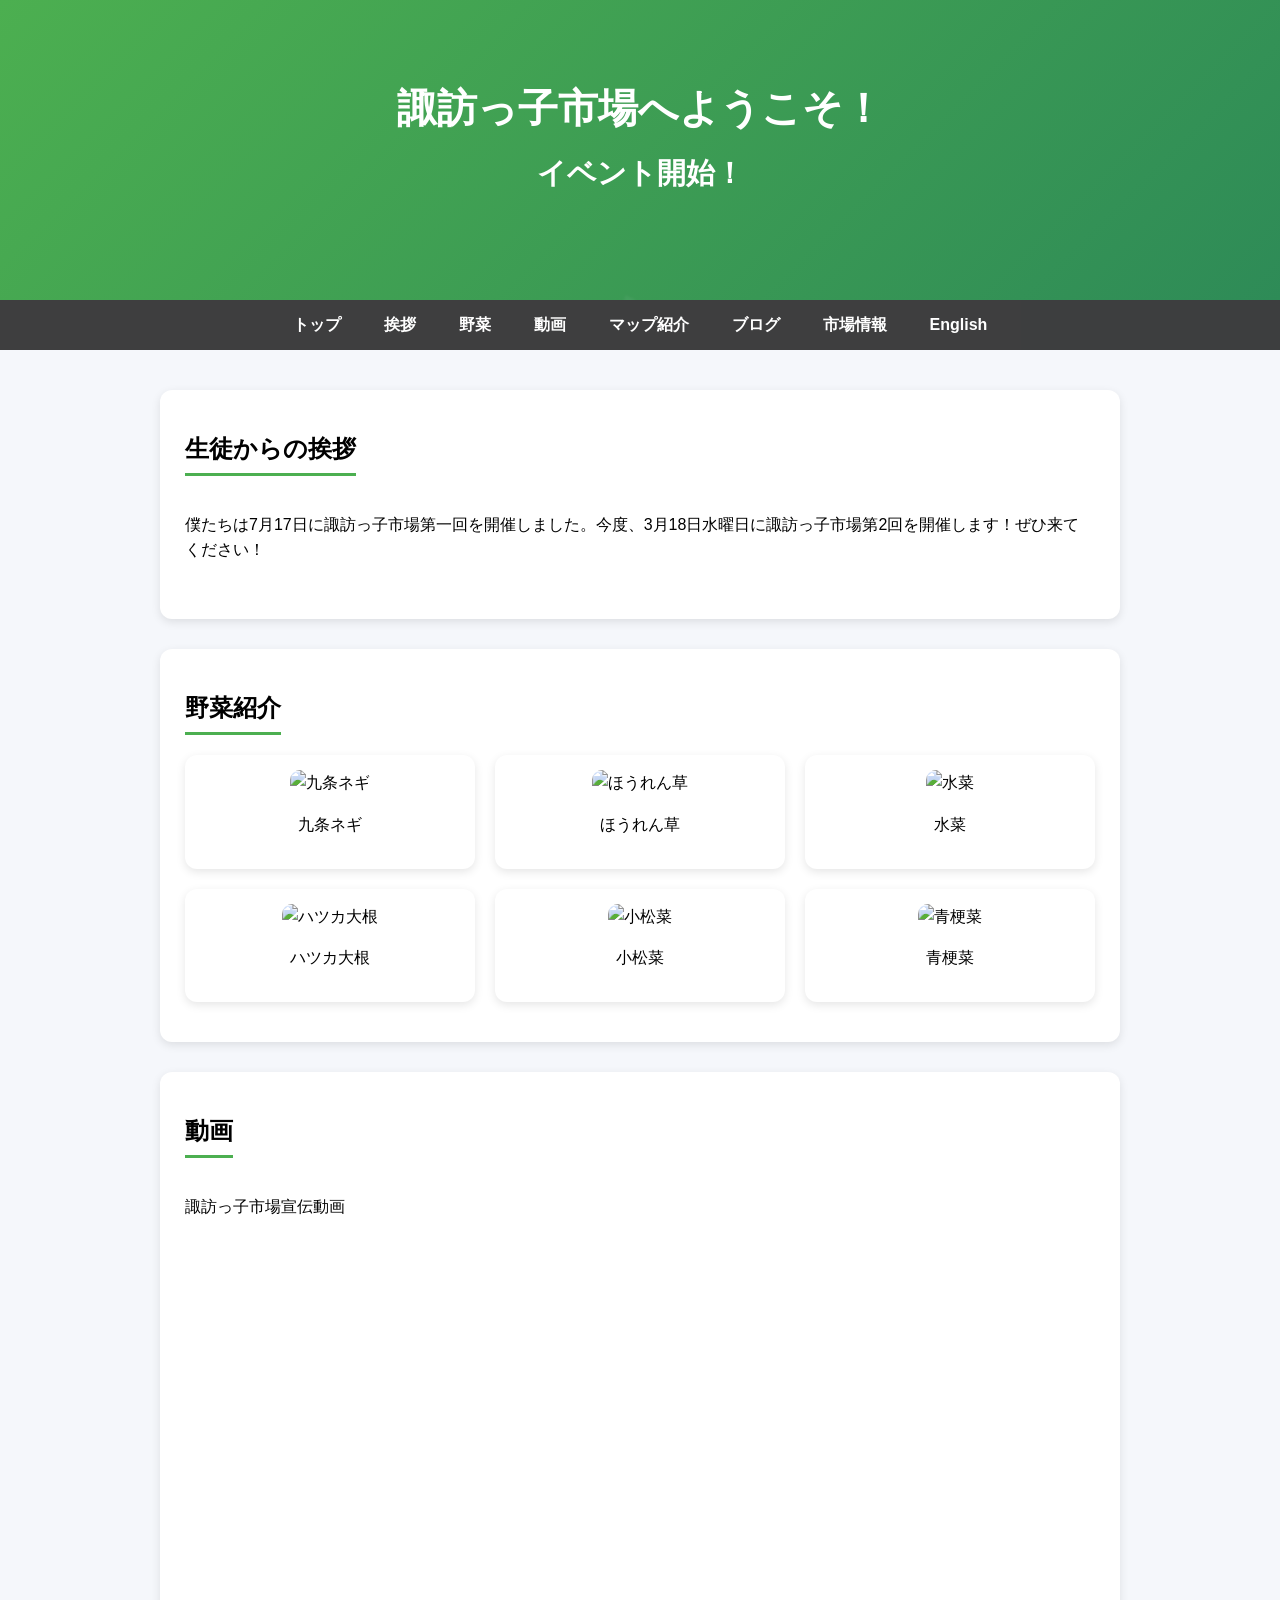
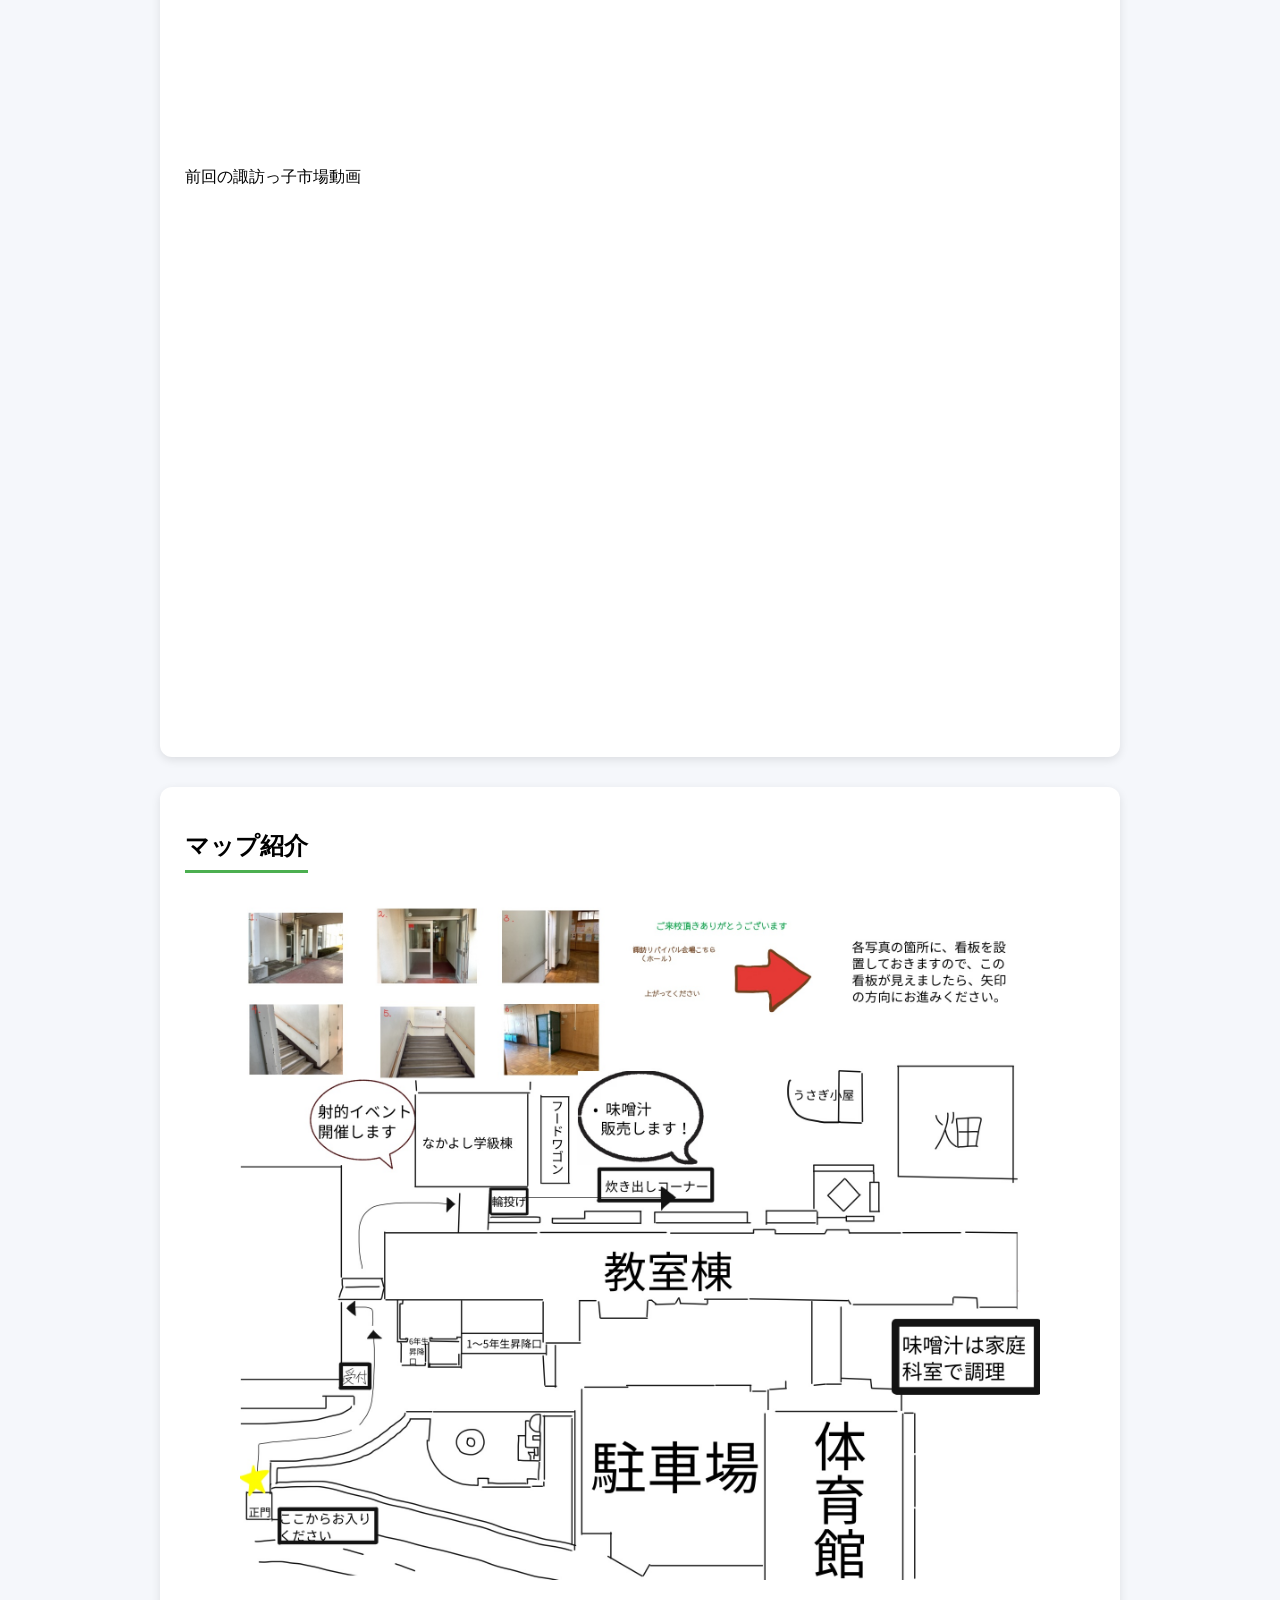
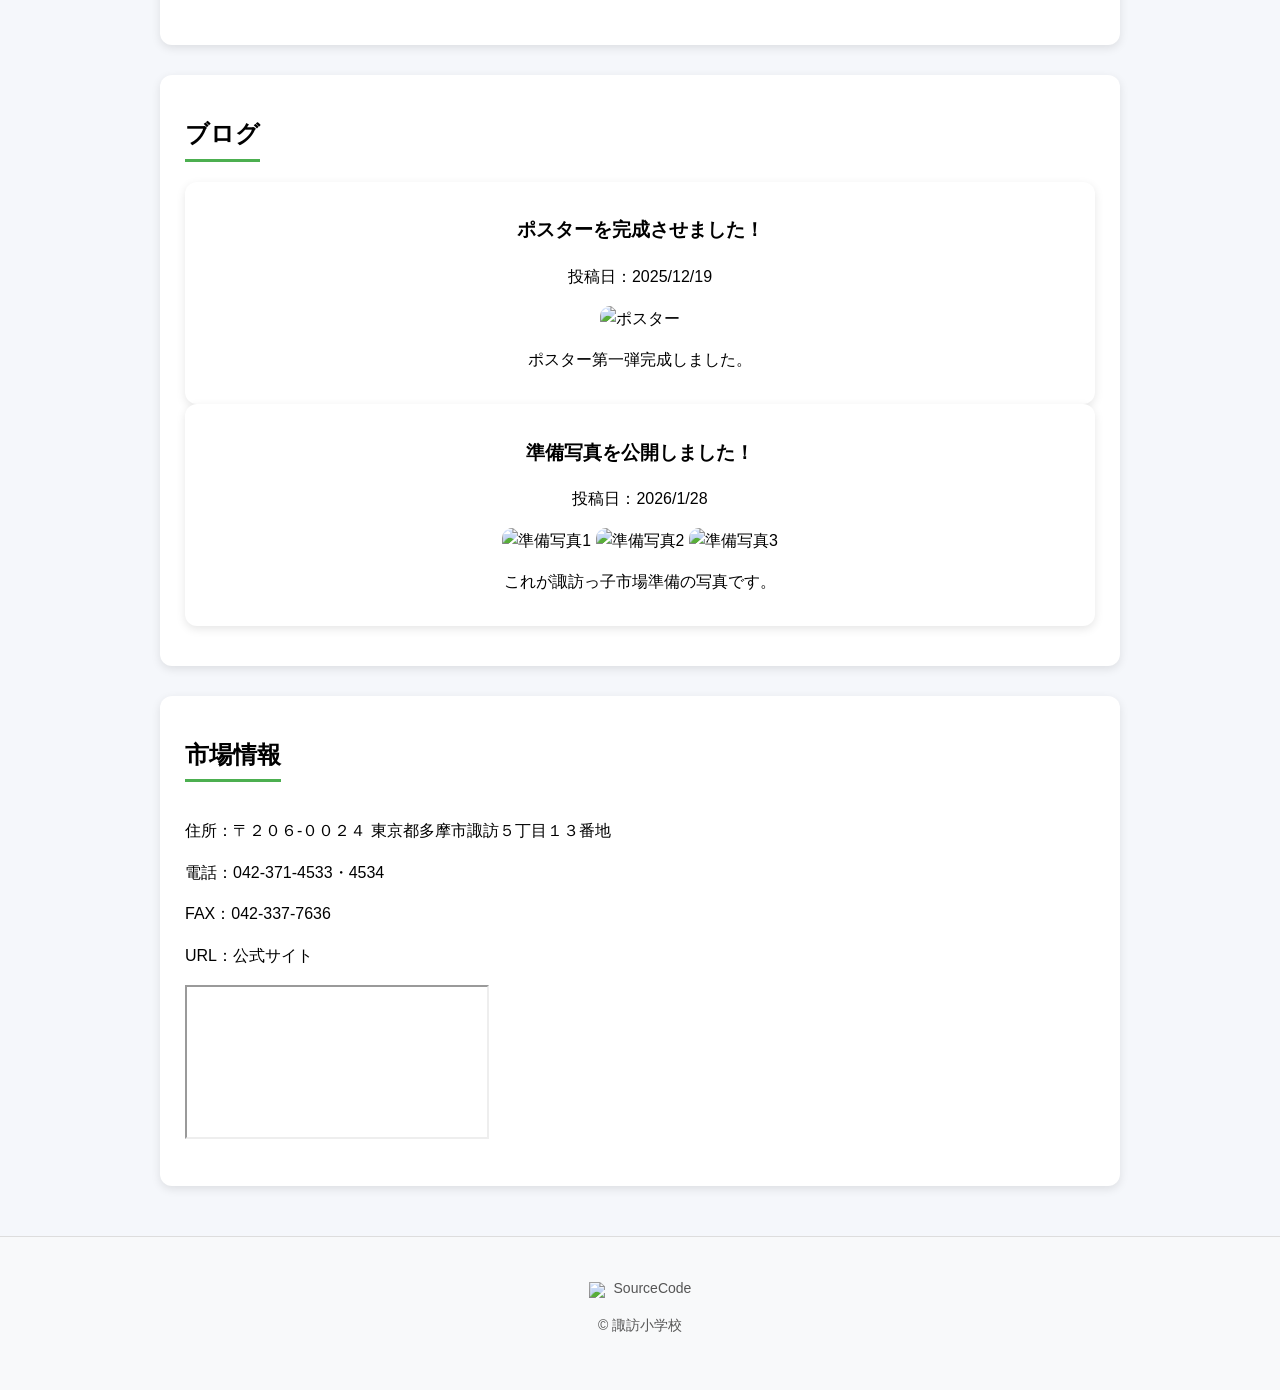
==== commit a4c3a150: "Update index.html" ====
--- a/index.html
+++ b/index.html
@@ -152,7 +152,7 @@
 
     <section id="map">
        <h2>マップ紹介</h2>
-       <img src="/images/IMG_0585.jpeg" class="zoomable map-img">
+       <img src="images/IMG_0585.jpeg" class="zoomable map-img">
   　 </section>
 
     <section id="blog">
@@ -189,8 +189,8 @@
 </main>
 
 <footer>
-    <a href="https://github.com/Ryouse1/Suwakkoitiba" target="_blank">
-        <img src="https://github.githubassets.com/images/modules/logos_page/GitHub-Mark.png" class="github-icon"> GitHub
+    <a href="https://suwashou.github.io/Suwakkoitiba/sourcecode" target="_blank">
+        <img src="https://github.githubassets.com/images/modules/logos_page/GitHub-Mark.png" class="github-icon"> SourceCode
     </a>
     <p class="copyright">© 諏訪小学校</p>
 </footer>
